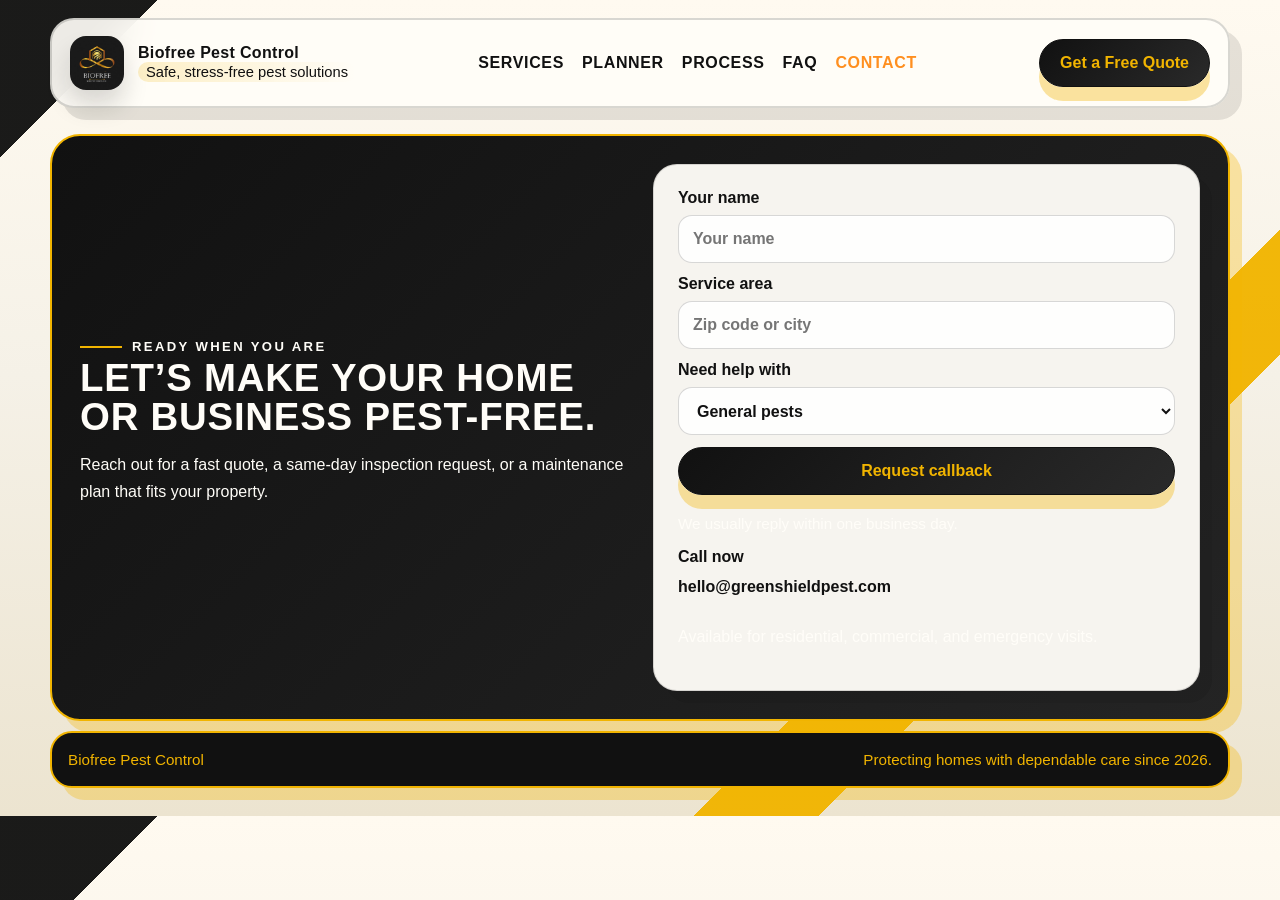
==== contact.html @ e9bde25d "Revamped Dashboard" ====
<!DOCTYPE html>
<html lang="en">
<head>
    <meta charset="UTF-8">
    <meta name="viewport" content="width=device-width, initial-scale=1.0">
    <meta name="description" content="Request a Biofree Pest Control callback or quote.">
    <meta name="theme-color" content="#f1b400">
    <title>Contact | Biofree Pest Control</title>
    <link rel="stylesheet" href="global.css">
    <link rel="stylesheet" href="style.css">
    <script src="app.js" defer></script>
</head>
<body>
    <div class="page-shell">
        <header class="site-header">
            <div class="brand">
                <a href="index.html" class="brand-logo-link">
                    <img class="brand-logo" src="Biofree Group of Companies Logo.jpg" alt="Biofree Pest Control logo">
                </a>
                <div>
                    <p class="brand-kicker">Biofree Pest Control</p>
                    <p class="brand-subtitle">Safe, stress-free pest solutions</p>
                </div>
            </div>
            <nav class="site-nav" aria-label="Primary">
                <a href="services.html">Services</a>
                <a href="planner.html">Planner</a>
                <a href="process.html">Process</a>
                <a href="faq.html">FAQ</a>
                <a class="is-active" href="contact.html">Contact</a>
            </nav>
            <a class="button button-solid" href="contact.html">Get a Free Quote</a>
        </header>

        <main>
            <section class="cta-section reveal">
                <div>
                    <p class="eyebrow">Ready when you are</p>
                    <h2>Let&rsquo;s make your home or business pest-free.</h2>
                    <p>
                        Reach out for a fast quote, a same-day inspection request, or a maintenance plan that fits
                        your property.
                    </p>
                </div>
                <form class="cta-card contact-form" data-callback-form>
                    <label>
                        <span>Your name</span>
                        <input type="text" name="name" placeholder="Your name" required>
                    </label>
                    <label>
                        <span>Service area</span>
                        <input type="text" name="area" placeholder="Zip code or city" required>
                    </label>
                    <label>
                        <span>Need help with</span>
                        <select name="problem" required>
                            <option value="general pests">General pests</option>
                            <option value="rodents">Rodents</option>
                            <option value="termites">Termites</option>
                            <option value="seasonal prevention">Seasonal prevention</option>
                        </select>
                    </label>
                    <button class="button button-solid" type="submit">Request callback</button>
                    <p class="form-note" data-form-note>We usually reply within one business day.</p>
                    <a href="tel:+10000000000">Call now</a>
                    <a href="mailto:hello@greenshieldpest.com">hello@greenshieldpest.com</a>
                    <p>Available for residential, commercial, and emergency visits.</p>
                </form>
            </section>
        </main>

        <button class="back-to-top" type="button" data-back-to-top aria-label="Back to top">Top</button>

        <footer class="site-footer">
            <p>Biofree Pest Control</p>
            <span>Protecting homes with dependable care.</span>
        </footer>
    </div>
</body>
</html>
---- global.css ----
*,
*::before,
*::after {
	box-sizing: border-box;
}

:root {
	--color-bg: #f5f1e7;
	--color-bg-strong: #ece4d0;
	--color-surface: #fffdf8;
	--color-surface-muted: #f7ecd2;
	--color-text: #111111;
	--color-muted: #505050;
	--color-brand: #f1b400;
	--color-brand-soft: #ffd44d;
	--color-accent: #ff8f1f;
	--color-line: rgba(17, 17, 17, 0.14);
	--shadow-card: 12px 12px 0 rgba(17, 17, 17, 0.1);
	--shadow-card-brand: 12px 12px 0 rgba(241, 180, 0, 0.32);
	--shadow-button: 0 14px 0 rgba(241, 180, 0, 0.36);
	--radius-sm: 14px;
	--radius-md: 18px;
	--radius-lg: 24px;
	--radius-xl: 30px;
	--container: 1180px;
	--space-page: 32px;
	--font-body: "Trebuchet MS", "Segoe UI", sans-serif;
	--font-display: Impact, Haettenschweiler, "Arial Narrow Bold", sans-serif;
	--ease-standard: 180ms ease;
}

html {
	scroll-behavior: smooth;
}

body {
	position: relative;
	overflow-x: hidden;
	margin: 0;
	color: var(--color-text);
	font-family: var(--font-body);
	background:
		linear-gradient(135deg, rgba(17, 17, 17, 0.96) 0 7.5%, transparent 7.5% 72%, rgba(241, 180, 0, 0.96) 72% 78%, transparent 78%),
		linear-gradient(180deg, #fffaf0 0%, var(--color-bg) 46%, var(--color-bg-strong) 100%);
}

a {
	color: inherit;
	text-decoration: none;
}

button,
input,
select,
textarea {
	font: inherit;
}

img {
	display: block;
	max-width: 100%;
}

.page-shell {
	position: relative;
	width: min(var(--container), calc(100% - var(--space-page)));
	margin: 0 auto;
	padding: 18px 0 28px;
}

.site-header {
	position: sticky;
	top: 14px;
	z-index: 10;
	display: flex;
	align-items: center;
	justify-content: space-between;
	gap: 20px;
	padding: 16px 18px;
	border: 2px solid rgba(17, 17, 17, 0.16);
	border-radius: var(--radius-lg);
	background: rgba(255, 253, 248, 0.92);
	backdrop-filter: blur(16px);
	box-shadow: var(--shadow-card);
}

.brand {
	display: flex;
	align-items: center;
	gap: 14px;
}

.brand-logo-link {
	display: inline-flex;
	flex: none;
	align-items: center;
}

.brand-logo {
	width: 54px;
	height: 54px;
	object-fit: cover;
	border-radius: 16px;
	box-shadow: 0 16px 24px rgba(17, 17, 17, 0.16);
}

.brand-kicker,
.brand-subtitle,
.eyebrow,
.card-label {
	margin: 0;
}

.brand-kicker {
	font-weight: 700;
	letter-spacing: 0.02em;
}

.brand-subtitle {
	display: inline-flex;
	padding: 2px 8px;
	border-radius: 999px;
	color: var(--color-text);
	background: linear-gradient(90deg, rgba(241, 180, 0, 0.2), rgba(241, 180, 0, 0));
	font-size: 0.92rem;
}

.site-nav {
	display: flex;
	flex-wrap: wrap;
	gap: 18px;
	color: var(--color-text);
	font-weight: 800;
	text-transform: uppercase;
	letter-spacing: 0.04em;
}

.site-nav a:hover,
.site-nav a:focus-visible,
.site-nav a.is-active {
	color: var(--color-accent);
}

.button {
	display: inline-flex;
	align-items: center;
	justify-content: center;
	min-height: 48px;
	padding: 0 20px;
	border: 1px solid transparent;
	border-radius: 999px;
	font-weight: 700;
	transition: transform var(--ease-standard), box-shadow var(--ease-standard), background-color var(--ease-standard);
}

.button:hover,
.button:focus-visible {
	transform: translateY(-1px);
}

.button-solid {
	border-color: var(--color-text);
	background: linear-gradient(135deg, var(--color-text), #2a2a2a);
	color: var(--color-brand);
	box-shadow: var(--shadow-button);
}

.button-solid:hover,
.button-solid:focus-visible {
	box-shadow: 0 18px 0 rgba(241, 180, 0, 0.36);
}

.button-ghost {
	border-color: rgba(17, 17, 17, 0.2);
	background: rgba(255, 255, 255, 0.78);
	box-shadow: 0 8px 0 rgba(17, 17, 17, 0.06);
}

.eyebrow {
	display: inline-flex;
	align-items: center;
	gap: 10px;
	color: var(--color-text);
	font-size: 0.82rem;
	font-weight: 800;
	letter-spacing: 0.18em;
	text-transform: uppercase;
}

.eyebrow::before {
	content: "";
	width: 42px;
	height: 2px;
	background: linear-gradient(90deg, var(--color-text), var(--color-brand));
}

.card-label {
	display: inline-flex;
	padding: 8px 12px;
	border: 1px solid rgba(17, 17, 17, 0.12);
	border-radius: 999px;
	background: linear-gradient(135deg, var(--color-brand), var(--color-brand-soft));
	color: var(--color-text);
	font-size: 0.85rem;
	font-weight: 700;
}

.surface-card {
	border: 1px solid var(--color-line);
	background: rgba(255, 253, 248, 0.96);
	box-shadow: var(--shadow-card);
}

.display-heading {
	font-family: var(--font-display);
	line-height: 0.95;
	letter-spacing: 0.02em;
	text-transform: uppercase;
}

.muted-copy {
	color: var(--color-muted);
	line-height: 1.65;
}

.section {
	display: grid;
	gap: 20px;
}

.section-heading {
	max-width: 760px;
	color: var(--color-muted);
	line-height: 1.65;
}

.section-heading h2 {
	margin: 10px 0 0;
	color: var(--color-text);
	font-family: var(--font-display);
	font-size: clamp(2rem, 3vw, 3.1rem);
	line-height: 1.02;
	letter-spacing: 0.02em;
	text-transform: uppercase;
}

.reveal {
	opacity: 0;
	transform: translateY(22px);
	transition: opacity 700ms ease, transform 700ms ease;
}

.reveal.is-visible {
	opacity: 1;
	transform: translateY(0);
}

.site-footer {
	display: flex;
	justify-content: space-between;
	gap: 16px;
	padding: 18px 16px;
	border: 2px solid var(--color-brand);
	border-radius: 22px;
	background: var(--color-text);
	box-shadow: var(--shadow-card-brand);
	font-size: 0.95rem;
}

.site-footer p,
.site-footer span {
	margin: 0;
	color: var(--color-brand);
}

@media (max-width: 820px) {
	.site-header {
		flex-direction: column;
		align-items: flex-start;
	}

	.site-nav {
		width: 100%;
		justify-content: space-between;
	}
}

@media (max-width: 640px) {
	:root {
		--space-page: 20px;
	}

	.page-shell {
		padding-top: 10px;
	}

	.site-header {
		border-radius: 20px;
		box-shadow: 8px 8px 0 rgba(17, 17, 17, 0.1);
	}

	.site-nav {
		gap: 12px;
		font-size: 0.92rem;
	}

	.site-footer {
		flex-direction: column;
	}
}
---- style.css ----
main {
	display: grid;
	gap: 28px;
	padding: 26px 0 10px;
}

.hero,
.split-section,
.cta-section {
	display: grid;
	grid-template-columns: repeat(2, minmax(0, 1fr));
	gap: 26px;
	align-items: center;
}

.hero {
	min-height: calc(100vh - 120px);
}

.hero-copy h1,
.split-copy h2,
.cta-section h2,
.hero-card h2,
.planner-summary h3,
.info-card h3,
.step-card h3 {
	color: var(--color-text);
	font-family: var(--font-display);
	text-transform: uppercase;
	letter-spacing: 0.02em;
}

.hero-copy h1 {
	max-width: 11ch;
	margin: 10px 0 0;
	font-size: clamp(3rem, 6vw, 5.4rem);
	line-height: 0.9;
	text-shadow: 0 1px 0 rgba(241, 180, 0, 0.18);
}

.split-copy h2,
.cta-section h2,
.hero-card h2 {
	margin: 0;
	font-size: clamp(2rem, 3vw, 3.1rem);
	line-height: 1.02;
}

.hero-text,
.split-copy,
.cta-section p,
.info-card p,
.step-card p,
.hero-card p,
.testimonial p,
.quote-card p,
.status-panel p,
.planner-summary p,
.mini-list,
.faq-list p {
	color: var(--color-muted);
	line-height: 1.65;
}

.hero-text {
	max-width: 60ch;
	margin: 18px 0 0;
	font-size: 1.05rem;
}

.hero-actions {
	display: flex;
	flex-wrap: wrap;
	gap: 14px;
	margin-top: 28px;
}

.hero-metrics {
	display: grid;
	grid-template-columns: repeat(3, minmax(0, 1fr));
	gap: 14px;
	margin-top: 34px;
}

.hero-metrics div,
.mini-card,
.info-card,
.step-card,
.quote-card,
.cta-card,
.hero-card,
.testimonial,
.trust-bar,
.status-panel,
.planner-card,
.faq-list details,
.contact-form,
.back-to-top {
	border: 1px solid var(--color-line);
	background: rgba(255, 253, 248, 0.96);
	box-shadow: var(--shadow-card);
}

.hero-metrics div {
	padding: 18px;
	border-radius: 20px;
}

.hero-metrics strong {
	display: block;
	color: var(--color-text);
	font-family: var(--font-display);
	font-size: 1.5rem;
	letter-spacing: 0.02em;
	text-transform: uppercase;
}

.hero-metrics span,
.mini-card span,
.step-card span,
.quote-card span {
	color: var(--color-muted);
}

.hero-panel {
	display: grid;
	gap: 18px;
}

.hero-panel::after {
	content: "";
	display: block;
	width: 65%;
	height: 14px;
	margin-left: auto;
	background: linear-gradient(90deg, transparent, rgba(241, 180, 0, 0.9), var(--color-text));
	clip-path: polygon(0 0, 100% 0, 96% 100%, 4% 100%);
}

.hero-card {
	padding: 26px;
	border-radius: var(--radius-xl);
}

.hero-card-large {
	min-height: 240px;
	border-left: 8px solid var(--color-brand);
	background: linear-gradient(180deg, #fffdf6 0%, var(--color-surface-muted) 100%);
}

.hero-card h2 {
	max-width: 12ch;
	margin-top: 18px;
}

.hero-card-grid {
	display: grid;
	grid-template-columns: repeat(2, minmax(0, 1fr));
	gap: 16px;
}

.mini-card {
	padding: 18px;
	border-radius: 20px;
}

.mini-card span {
	display: block;
	margin-bottom: 8px;
	font-size: 0.82rem;
	text-transform: uppercase;
	letter-spacing: 0.08em;
}

.mini-card strong {
	display: block;
	color: var(--color-text);
}

.status-panel {
	display: grid;
	gap: 12px;
	padding: 20px 22px;
	border-radius: var(--radius-lg);
	background: linear-gradient(180deg, rgba(255, 253, 248, 0.96), rgba(245, 236, 213, 0.96));
}

.status-panel-head {
	display: flex;
	gap: 12px;
	align-items: flex-start;
}

.status-panel h3 {
	margin: 0;
	font-family: var(--font-display);
	font-size: 1.35rem;
	letter-spacing: 0.02em;
	text-transform: uppercase;
}

.status-panel p {
	margin: 0;
}

.status-dot {
	flex: none;
	width: 12px;
	height: 12px;
	margin-top: 8px;
	border-radius: 50%;
	background: #9a9a9a;
	box-shadow: 0 0 0 6px rgba(17, 17, 17, 0.08);
}

.status-dot.is-live {
	background: var(--color-brand);
	box-shadow: 0 0 0 6px rgba(241, 180, 0, 0.18);
}

.status-dot.is-warning {
	background: var(--color-accent);
	box-shadow: 0 0 0 6px rgba(255, 143, 31, 0.18);
}

.status-dot.is-error {
	background: #bf4d4d;
	box-shadow: 0 0 0 6px rgba(191, 77, 77, 0.18);
}

.status-meta {
	display: flex;
	flex-wrap: wrap;
	justify-content: space-between;
	gap: 12px;
	color: var(--color-muted);
	font-size: 0.92rem;
}

.trust-bar {
	display: grid;
	grid-template-columns: repeat(4, minmax(0, 1fr));
	gap: 12px;
	padding: 16px 18px;
	border-radius: var(--radius-md);
	background: var(--color-text);
	color: var(--color-brand);
	text-align: center;
	font-weight: 700;
	text-transform: uppercase;
	letter-spacing: 0.06em;
	box-shadow: var(--shadow-card-brand);
}

.trust-bar p {
	margin: 0;
	color: var(--color-brand);
}

.card-grid,
.step-grid {
	display: grid;
	grid-template-columns: repeat(4, minmax(0, 1fr));
	gap: 18px;
}

.info-card,
.step-card,
.quote-card,
.cta-card {
	padding: 24px;
	border-radius: var(--radius-lg);
}

.info-card h3,
.step-card h3 {
	margin: 0 0 10px;
	font-size: 1.4rem;
}

.service-card {
	cursor: pointer;
	transition: transform var(--ease-standard), border-color var(--ease-standard), box-shadow var(--ease-standard);
}

.service-card:hover,
.service-card:focus-visible,
.service-card.is-selected {
	transform: translateY(-4px);
	border-color: rgba(241, 180, 0, 0.36);
	box-shadow: 12px 16px 0 rgba(17, 17, 17, 0.12);
}

.planner-card {
	display: grid;
	grid-template-columns: 1.15fr 0.85fr;
	gap: 24px;
	padding: 28px;
	border-left: 8px solid var(--color-brand);
	border-radius: 28px;
	background: linear-gradient(135deg, rgba(255, 253, 248, 0.96), rgba(245, 236, 213, 0.96));
}

.planner-controls,
.planner-summary {
	display: grid;
	gap: 18px;
}

.option-group {
	display: flex;
	flex-wrap: wrap;
	gap: 12px;
}

.option-chip {
	min-height: 42px;
	padding: 0 16px;
	border: 1px solid rgba(17, 17, 17, 0.18);
	border-radius: 999px;
	background: rgba(255, 255, 255, 0.88);
	color: var(--color-text);
	box-shadow: 0 8px 0 rgba(17, 17, 17, 0.08);
	font: inherit;
	font-weight: 700;
	cursor: pointer;
	transition: transform var(--ease-standard), background-color var(--ease-standard), color var(--ease-standard);
}

.option-chip:hover,
.option-chip:focus-visible {
	transform: translateY(-1px);
}

.option-chip.is-active {
	border-color: var(--color-text);
	background: linear-gradient(135deg, var(--color-text), #333333);
	color: var(--color-brand);
	box-shadow: 0 10px 0 rgba(241, 180, 0, 0.32);
}

.range-field {
	display: grid;
	gap: 10px;
	color: var(--color-text);
	font-weight: 700;
}

.range-field strong {
	color: var(--color-text);
}

.range-field input[type="range"] {
	width: 100%;
	accent-color: var(--color-brand);
}

.planner-metrics {
	display: grid;
	grid-template-columns: repeat(3, minmax(0, 1fr));
	gap: 12px;
}

.planner-metrics div {
	padding: 16px;
	border: 1px solid var(--color-line);
	border-radius: var(--radius-md);
	background: rgba(255, 255, 255, 0.66);
}

.planner-metrics strong {
	display: block;
	color: var(--color-text);
	font-family: var(--font-display);
	font-size: 1.2rem;
	letter-spacing: 0.02em;
	text-transform: uppercase;
}

.planner-metrics span {
	color: var(--color-muted);
	font-size: 0.88rem;
}

.planner-summary {
	align-content: start;
	padding: 24px;
	border: 1px solid rgba(241, 180, 0, 0.28);
	border-left: 6px solid var(--color-accent);
	border-radius: var(--radius-lg);
	background: linear-gradient(180deg, rgba(241, 180, 0, 0.12), rgba(255, 253, 248, 0.98));
}

.planner-summary h3 {
	margin: 0;
	font-size: 1.6rem;
	line-height: 1.15;
}

.planner-summary p {
	margin: 0;
}

.mini-list {
	display: grid;
	gap: 12px;
	margin: 0;
	padding-left: 20px;
}

.mini-list li::marker {
	color: var(--color-accent);
}

.split-copy {
	max-width: 640px;
}

.checklist {
	display: grid;
	gap: 14px;
	padding: 0;
	margin: 22px 0 0;
	list-style: none;
}

.checklist li {
	position: relative;
	padding-left: 30px;
}

.checklist li::before {
	content: "";
	position: absolute;
	top: 0.45em;
	left: 0;
	width: 16px;
	height: 16px;
	border-radius: 50%;
	background: linear-gradient(135deg, var(--color-brand), var(--color-accent));
	box-shadow: 0 0 0 4px rgba(241, 180, 0, 0.14);
}

.quote-card {
	background: linear-gradient(180deg, rgba(241, 180, 0, 0.14), rgba(255, 253, 248, 0.96));
}

.quote-mark {
	margin: 0;
	color: rgba(17, 17, 17, 0.4);
	font-family: var(--font-display);
	font-size: 4rem;
	line-height: 0.8;
}

.quote-card span {
	display: inline-block;
	margin-top: 14px;
	color: var(--color-text);
	font-weight: 700;
}

.step-card span {
	display: inline-flex;
	margin-bottom: 14px;
	color: var(--color-text);
	font-weight: 800;
	letter-spacing: 0.1em;
}

.faq-list {
	display: grid;
	gap: 14px;
}

.faq-list details {
	padding: 0 20px;
	border-radius: 22px;
}

.faq-list summary {
	padding: 18px 0;
	color: var(--color-text);
	font-weight: 700;
	text-transform: uppercase;
	letter-spacing: 0.03em;
	list-style: none;
	cursor: pointer;
}

.faq-list summary::-webkit-details-marker {
	display: none;
}

.faq-list p {
	margin: 0 0 18px;
}

.testimonial {
	padding: 32px;
	border-radius: 28px;
	text-align: center;
}

.testimonial p {
	max-width: 760px;
	margin: 0 auto;
	color: var(--color-text);
	font-family: var(--font-display);
	font-size: clamp(1.4rem, 2.2vw, 2rem);
	letter-spacing: 0.02em;
	text-transform: uppercase;
}

.testimonial span {
	display: inline-block;
	margin-top: 14px;
	color: var(--color-muted);
	font-size: 0.92rem;
}

.cta-section {
	padding: 28px;
	border: 2px solid var(--color-brand);
	border-radius: var(--radius-xl);
	background: linear-gradient(135deg, var(--color-text), #242424);
	box-shadow: var(--shadow-card-brand);
}

.cta-section h2,
.cta-section p,
.cta-section .eyebrow,
.cta-section a,
.cta-section .form-note {
	color: var(--color-surface);
}

.cta-section .eyebrow::before {
	background: var(--color-brand);
}

.cta-section p {
	max-width: 62ch;
}

.cta-card {
	display: grid;
	gap: 14px;
	background: rgba(255, 253, 248, 0.96);
	color: var(--color-text);
}

.cta-card a {
	display: inline-flex;
	width: fit-content;
	color: var(--color-text);
	font-weight: 800;
}

.cta-card a:hover,
.cta-card a:focus-visible {
	color: var(--color-accent);
}

.contact-form {
	display: grid;
	gap: 12px;
	padding: 24px;
	border-radius: var(--radius-lg);
	background: rgba(255, 253, 248, 0.96);
}

.contact-form label {
	display: grid;
	gap: 8px;
	color: var(--color-text);
	font-weight: 700;
}

.contact-form input,
.contact-form select {
	min-height: 48px;
	padding: 0 14px;
	border: 1px solid rgba(17, 17, 17, 0.16);
	border-radius: var(--radius-sm);
	background: rgba(255, 255, 255, 0.84);
	color: var(--color-text);
	box-shadow: inset 0 1px 0 rgba(255, 255, 255, 0.7);
}

.contact-form .button {
	width: 100%;
}

.form-note {
	margin: 4px 0 0;
	color: var(--color-muted);
	font-size: 0.95rem;
}

.back-to-top {
	position: fixed;
	right: 18px;
	bottom: 18px;
	z-index: 20;
	min-height: 46px;
	padding: 0 16px;
	border: 2px solid var(--color-brand);
	border-radius: 999px;
	background: var(--color-text);
	color: var(--color-brand);
	font: inherit;
	font-weight: 800;
	opacity: 0;
	pointer-events: none;
	transform: translateY(10px);
	transition: opacity var(--ease-standard), transform var(--ease-standard);
}

.back-to-top.is-visible {
	opacity: 1;
	pointer-events: auto;
	transform: translateY(0);
}

@media (max-width: 1040px) {
	.hero,
	.split-section,
	.cta-section,
	.card-grid,
	.step-grid,
	.planner-card {
		grid-template-columns: 1fr;
	}

	.trust-bar {
		grid-template-columns: repeat(2, minmax(0, 1fr));
	}

	.hero {
		min-height: auto;
		padding-top: 24px;
	}

	.hero-copy h1 {
		max-width: none;
	}

	.planner-metrics {
		grid-template-columns: 1fr;
	}
}

@media (max-width: 820px) {
	.hero-metrics,
	.hero-card-grid {
		grid-template-columns: 1fr;
	}
}

@media (max-width: 640px) {
	.hero-copy h1 {
		font-size: clamp(2.8rem, 13vw, 4.5rem);
	}

	.site-header,
	.hero-card,
	.info-card,
	.step-card,
	.quote-card,
	.testimonial,
	.cta-section,
	.planner-card,
	.status-panel,
	.contact-form,
	.faq-list details {
		border-radius: 20px;
		box-shadow: 8px 8px 0 rgba(17, 17, 17, 0.1);
	}

	.trust-bar {
		grid-template-columns: 1fr;
		text-align: left;
	}

	.status-meta {
		flex-direction: column;
	}

	.back-to-top {
		right: 14px;
		bottom: 14px;
	}
}
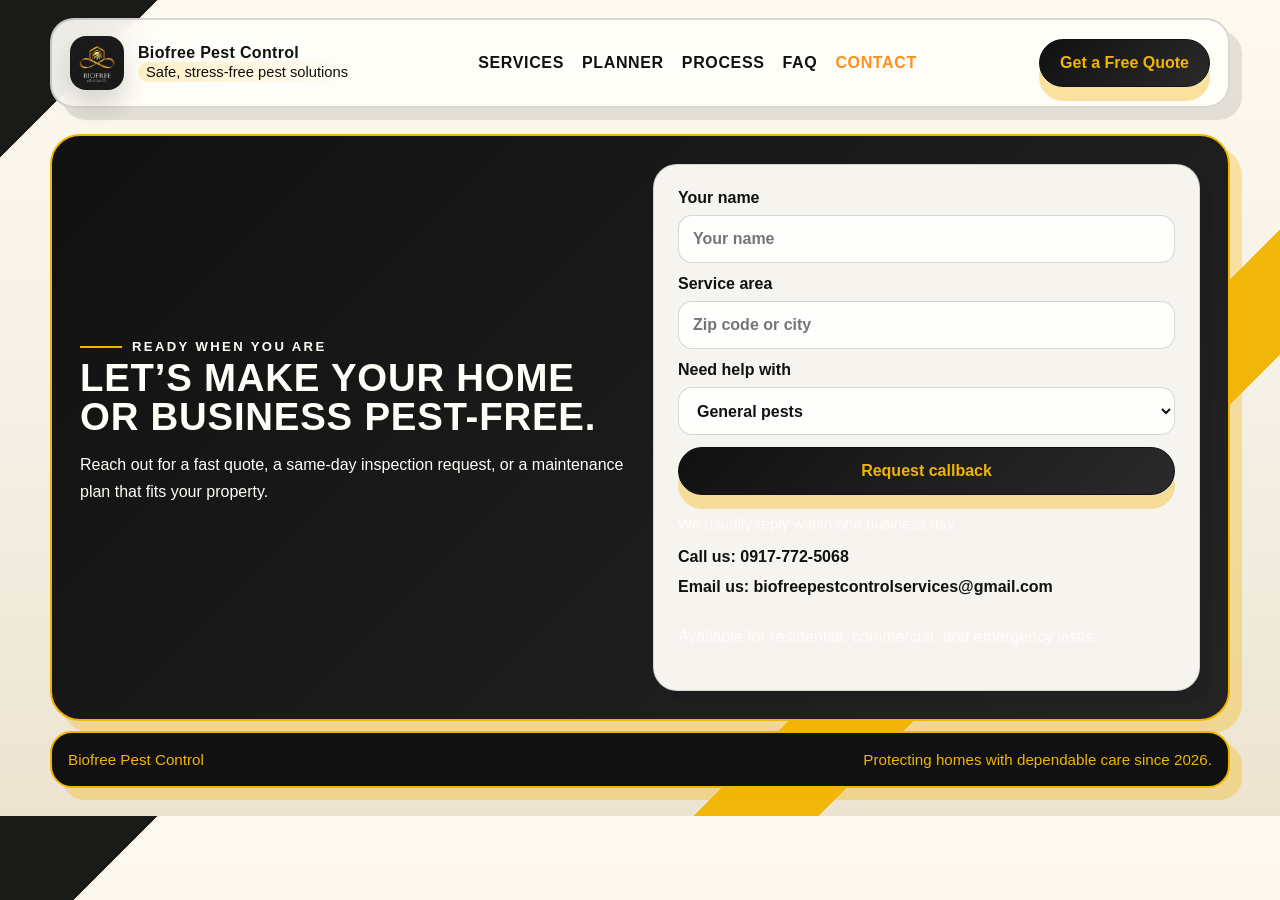
==== commit a9f9be0e: "new email and number" ====
--- a/contact.html
+++ b/contact.html
@@ -62,8 +62,8 @@
                     </label>
                     <button class="button button-solid" type="submit">Request callback</button>
                     <p class="form-note" data-form-note>We usually reply within one business day.</p>
-                    <a href="tel:+10000000000">Call now</a>
-                    <a href="mailto:hello@greenshieldpest.com">hello@greenshieldpest.com</a>
+                    <a href="tel:0917-772-5068"> Call us: 0917-772-5068</a>
+                    <a href="mailto:biofreepestcontrolservices@gmail.com"> Email us: biofreepestcontrolservices@gmail.com</a>
                     <p>Available for residential, commercial, and emergency visits.</p>
                 </form>
             </section>
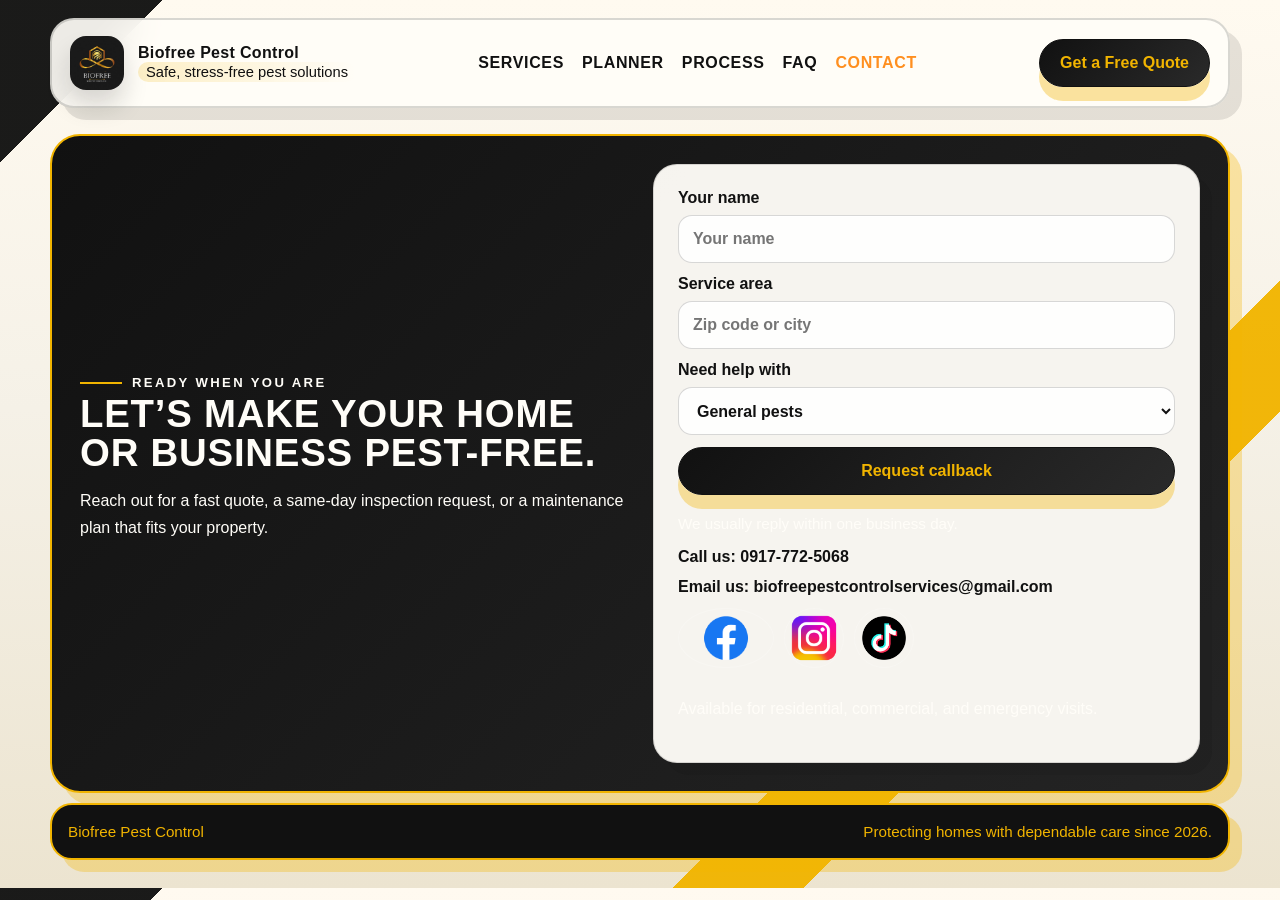
==== commit 9ab7cf21: "social media logos" ====
--- a/contact.html
+++ b/contact.html
@@ -64,6 +64,17 @@
                     <p class="form-note" data-form-note>We usually reply within one business day.</p>
                     <a href="tel:0917-772-5068"> Call us: 0917-772-5068</a>
                     <a href="mailto:biofreepestcontrolservices@gmail.com"> Email us: biofreepestcontrolservices@gmail.com</a>
+                    <div class="social-circle-links" aria-label="Follow us on social media">
+                        <a class="social-circle facebook" href="https://www.facebook.com/biofreepestcontrolservices" target="_blank" rel="noopener noreferrer" aria-label="Facebook">
+                            <img src="fb.png" alt="Facebook logo">
+                        </a>
+                        <a class="social-circle instagram" href="https://www.instagram.com/biofree_group_of_companies" target="_blank" rel="noopener noreferrer" aria-label="Instagram">
+                            <img src="insta.png" alt="Instagram logo">
+                        </a>
+                        <a class="social-circle tiktok" href="https://www.tiktok.com/@biofreegroupofcompanies" target="_blank" rel="noopener noreferrer" aria-label="TikTok">
+                            <img src="tiktok-icon-free-png.webp" alt="TikTok logo">
+                        </a>
+                    </div>
                     <p>Available for residential, commercial, and emergency visits.</p>
                 </form>
             </section>
--- a/style.css
+++ b/style.css
@@ -562,6 +562,53 @@
 	color: var(--color-accent);
 }
 
+.social-circle-links {
+	display: flex;
+	gap: 10px;
+	align-items: center;
+}
+
+.social-circle {
+	display: inline-flex;
+	align-items: center;
+	justify-content: center;
+	width: 60px;
+	height: 60px;
+	border-radius: 50%;
+	color: #fff;
+	background: transparent;
+	border: 1px solid rgba(255, 255, 255, 0.2);
+	transition: transform 180ms ease, filter 180ms ease;
+	flex: none;
+}
+
+.social-circle.facebook,
+.social-circle.instagram,
+.social-circle.tiktok {
+	background: transparent;
+}
+
+.social-circle img {
+	display: block;
+	width: 100%;
+	height: 100%;
+	margin: 0;
+	padding: 6px;
+	object-fit: contain;
+}
+
+.social-circle.facebook img,
+.social-circle.instagram img,
+.social-circle.tiktok img {
+	padding: 6px;
+}
+
+.social-circle:hover,
+.social-circle:focus-visible {
+	filter: brightness(1.08);
+	transform: translateY(-2px);
+}
+
 .contact-form {
 	display: grid;
 	gap: 12px;
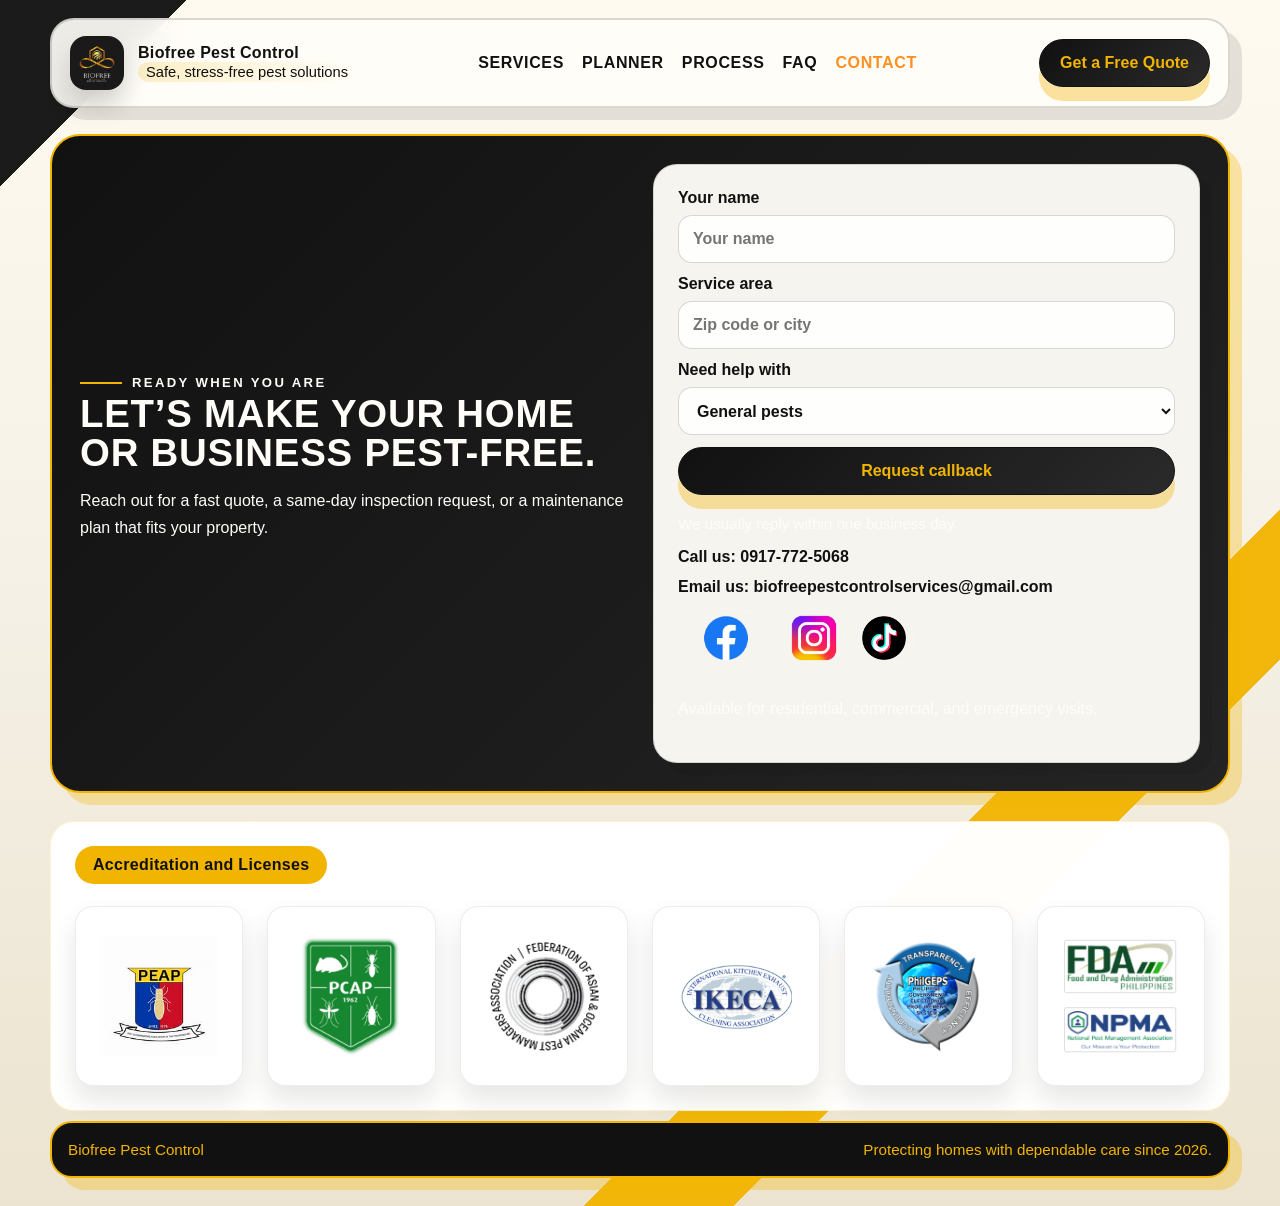
==== commit f6c2babd: "Accreditation and Licenses" ====
--- a/contact.html
+++ b/contact.html
@@ -78,6 +78,18 @@
                     <p>Available for residential, commercial, and emergency visits.</p>
                 </form>
             </section>
+
+            <section class="badge-section reveal">
+                <div class="badge-header">Accreditation and Licenses</div>
+                <div class="badge-grid">
+                    <div class="badge-card"><img src="PEAP.jpg" alt="Accreditation logo 1"></div>
+                    <div class="badge-card"><img src="PCAP.png" alt="Accreditation logo 2"></div>
+                    <div class="badge-card"><img src="FAOPMA.png" alt="Accreditation logo 3"></div>
+                    <div class="badge-card"><img src="IKECA.png" alt="Accreditation logo 4"></div>
+                    <div class="badge-card"><img src="TEA.png" alt="Accreditation logo 5"></div>
+                    <div class="badge-card"><img src="FDA.png" alt="Accreditation logo 6"></div>
+                </div>
+            </section>
         </main>
 
         <button class="back-to-top" type="button" data-back-to-top aria-label="Back to top">Top</button>
--- a/style.css
+++ b/style.css
@@ -617,6 +617,49 @@
 	background: rgba(255, 253, 248, 0.96);
 }
 
+.badge-section {
+	padding: 24px;
+	border-radius: var(--radius-lg);
+	background: rgba(255, 255, 255, 0.98);
+	border: 1px solid rgba(241, 180, 0, 0.18);
+}
+
+.badge-header {
+	display: inline-flex;
+	align-items: center;
+	padding: 10px 18px;
+	border-radius: 999px;
+	background: var(--color-brand);
+	color: #111;
+	font-weight: 700;
+	letter-spacing: 0.02em;
+	margin-bottom: 22px;
+}
+
+.badge-grid {
+	display: grid;
+	grid-template-columns: repeat(auto-fit, minmax(160px, 1fr));
+	gap: 24px;
+}
+
+.badge-card {
+	display: flex;
+	align-items: center;
+	justify-content: center;
+	min-height: 180px;
+	padding: 24px;
+	border: 1px solid rgba(17, 17, 17, 0.08);
+	border-radius: var(--radius-md);
+	background: #fff;
+	box-shadow: 0 14px 26px rgba(17, 17, 17, 0.1);
+}
+
+.badge-card img {
+	max-width: 100%;
+	max-height: 120px;
+	object-fit: contain;
+}
+
 .contact-form label {
 	display: grid;
 	gap: 8px;
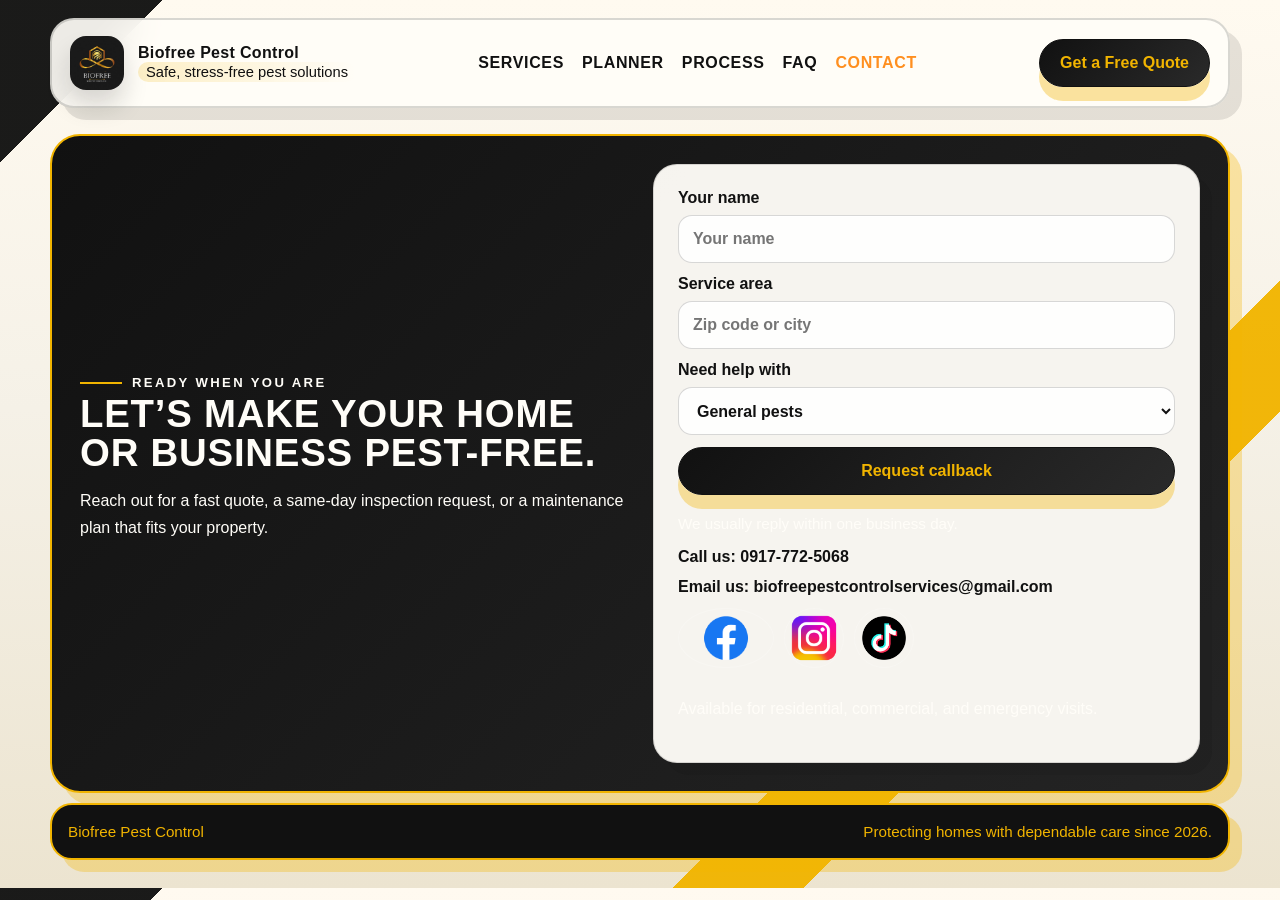
==== commit 0ef14295: "Accreditation and Licenses" ====
--- a/contact.html
+++ b/contact.html
@@ -79,17 +79,6 @@
                 </form>
             </section>
 
-            <section class="badge-section reveal">
-                <div class="badge-header">Accreditation and Licenses</div>
-                <div class="badge-grid">
-                    <div class="badge-card"><img src="PEAP.jpg" alt="Accreditation logo 1"></div>
-                    <div class="badge-card"><img src="PCAP.png" alt="Accreditation logo 2"></div>
-                    <div class="badge-card"><img src="FAOPMA.png" alt="Accreditation logo 3"></div>
-                    <div class="badge-card"><img src="IKECA.png" alt="Accreditation logo 4"></div>
-                    <div class="badge-card"><img src="TEA.png" alt="Accreditation logo 5"></div>
-                    <div class="badge-card"><img src="FDA.png" alt="Accreditation logo 6"></div>
-                </div>
-            </section>
         </main>
 
         <button class="back-to-top" type="button" data-back-to-top aria-label="Back to top">Top</button>
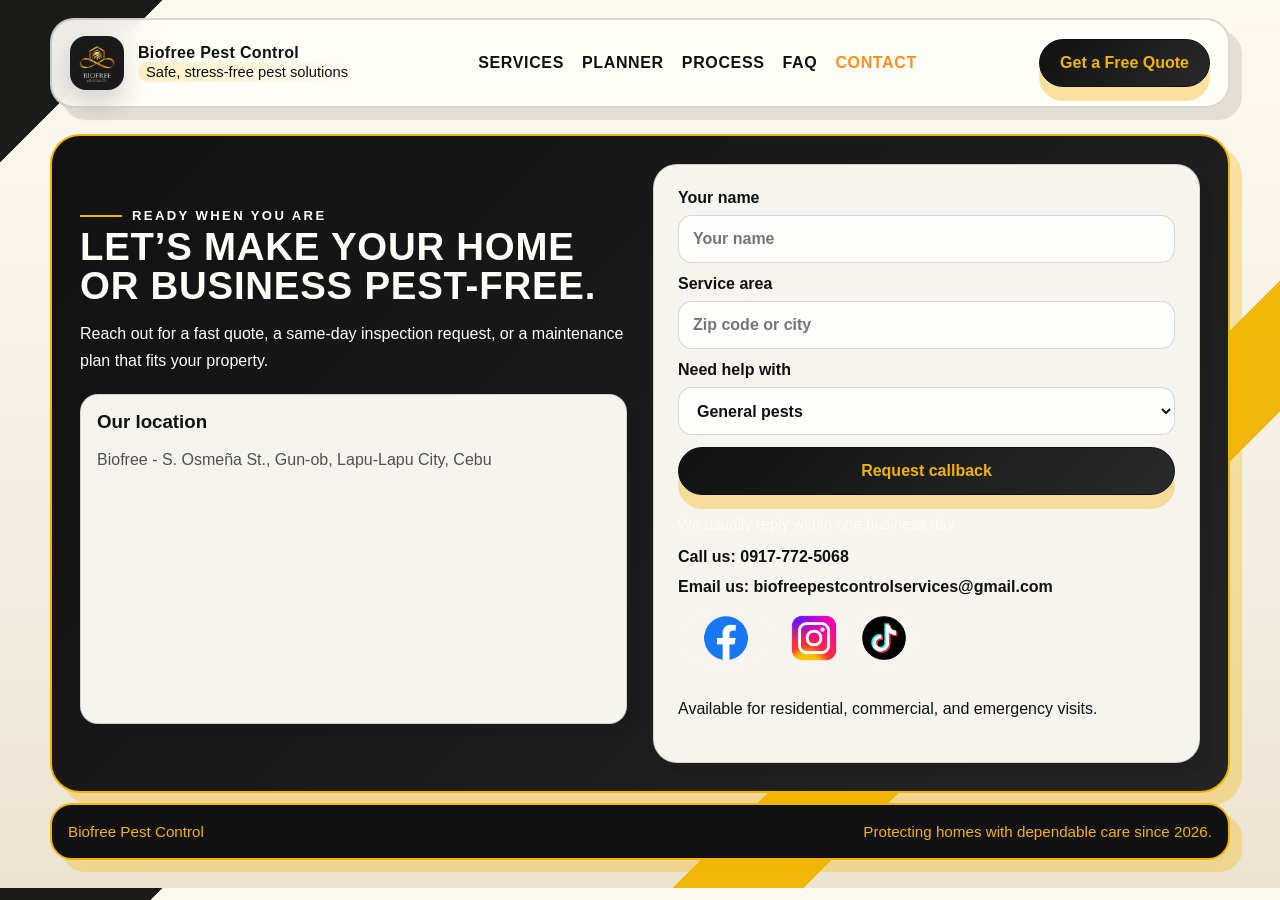
==== commit 7e356922: "add location" ====
--- a/contact.html
+++ b/contact.html
@@ -33,7 +33,7 @@
         </header>
 
         <main>
-            <section class="cta-section reveal">
+            <section class="cta-section reveal contact-cta">
                 <div>
                     <p class="eyebrow">Ready when you are</p>
                     <h2>Let&rsquo;s make your home or business pest-free.</h2>
@@ -41,6 +41,18 @@
                         Reach out for a fast quote, a same-day inspection request, or a maintenance plan that fits
                         your property.
                     </p>
+                    <div class="cta-card location-card">
+                        <h3>Our location</h3>
+                        <p>Biofree - S. Osmeña St., Gun-ob, Lapu-Lapu City, Cebu</p>
+                        <iframe
+                            class="location-map-frame"
+                            title="Biofree location map"
+                            src="https://www.google.com/maps?q=Biofree%20S.%20Osme%C3%B1a%20St.,%20Gun-ob,%20Lapu-Lapu%20City,%20Cebu&z=15&output=embed"
+                            loading="lazy"
+                            referrerpolicy="no-referrer-when-downgrade"
+                            allowfullscreen>
+                        </iframe>
+                    </div>
                 </div>
                 <form class="cta-card contact-form" data-callback-form>
                     <label>
--- a/style.css
+++ b/style.css
@@ -550,6 +550,29 @@
 	color: var(--color-text);
 }
 
+.location-card {
+	margin-top: 1.25rem;
+	padding: 1rem;
+	border-radius: 18px;
+}
+
+.location-card h3 {
+	margin: 0;
+	color: var(--color-text);
+}
+
+.location-card p {
+	margin: 0;
+	color: var(--color-muted);
+}
+
+.location-map-frame {
+	width: 100%;
+	height: 220px;
+	border: 0;
+	border-radius: 12px;
+}
+
 .cta-card a {
 	display: inline-flex;
 	width: fit-content;
@@ -615,9 +638,15 @@
 	padding: 24px;
 	border-radius: var(--radius-lg);
 	background: rgba(255, 253, 248, 0.96);
+	color: var(--color-text);
+}
+
+.contact-form p {
+	color: var(--color-text);
 }
 
 .badge-section {
+	min-width: 0;
 	padding: 24px;
 	border-radius: var(--radius-lg);
 	background: rgba(255, 255, 255, 0.98);
@@ -636,14 +665,37 @@
 	margin-bottom: 22px;
 }
 
-.badge-grid {
+.badge-marquee {
+	min-width: 0;
+	overflow: hidden;
+	padding-bottom: 24px;
+}
+
+.badge-track {
+	display: flex;
+	gap: 24px;
+}
+
+.badge-group {
 	display: grid;
 	grid-template-columns: repeat(auto-fit, minmax(160px, 1fr));
 	gap: 24px;
+	width: calc(min(100vw - var(--space-page), var(--container)) - 48px);
+}
+
+.badge-track {
+	width: max-content;
+	animation: badge-scroll 30s linear infinite;
+}
+
+.badge-marquee:hover .badge-track {
+	animation-play-state: paused;
 }
 
 .badge-card {
+	position: relative;
 	display: flex;
+	overflow: hidden;
 	align-items: center;
 	justify-content: center;
 	min-height: 180px;
@@ -652,12 +704,33 @@
 	border-radius: var(--radius-md);
 	background: #fff;
 	box-shadow: 0 14px 26px rgba(17, 17, 17, 0.1);
+	transition: transform 180ms ease;
+}
+
+	.badge-card:hover {
+	z-index: 1;
+	transform: translateY(-5px);
 }
 
 .badge-card img {
+	position: relative;
 	max-width: 100%;
 	max-height: 120px;
 	object-fit: contain;
+}
+
+@keyframes badge-scroll {
+	to { transform: translateX(calc(-50% - 12px)); }
+}
+
+@media (prefers-reduced-motion: reduce) {
+	.badge-track {
+		animation: none;
+	}
+
+	.badge-card:hover {
+		transform: none;
+	}
 }
 
 .contact-form label {
@@ -753,6 +826,14 @@
 		font-size: clamp(2.8rem, 13vw, 4.5rem);
 	}
 
+	.location-card {
+		padding: 0.9rem;
+	}
+
+	.location-map-frame {
+		height: 190px;
+	}
+
 	.site-header,
 	.hero-card,
 	.info-card,
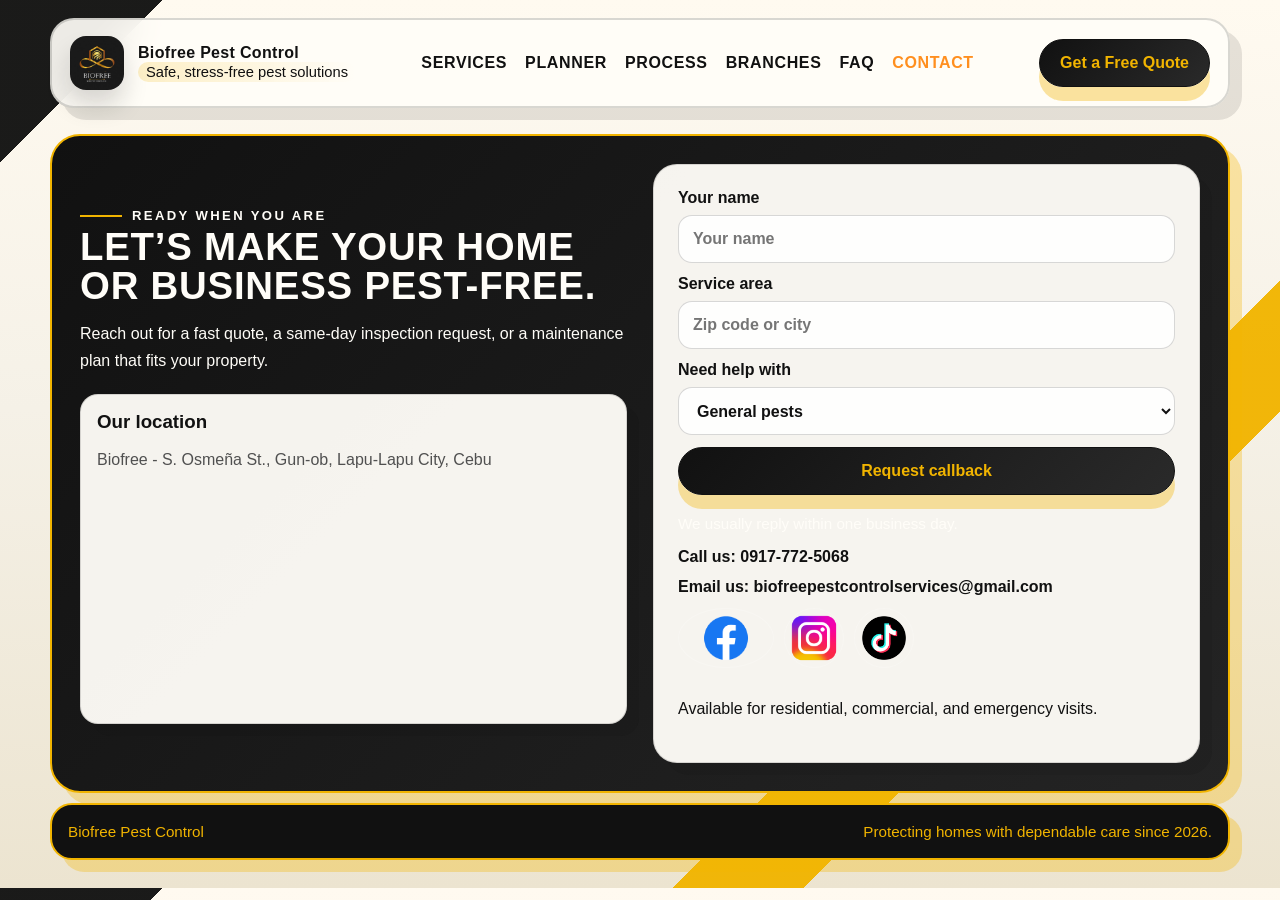
==== commit b9de5bfd: "add branches page" ====
--- a/contact.html
+++ b/contact.html
@@ -26,6 +26,7 @@
                 <a href="services.html">Services</a>
                 <a href="planner.html">Planner</a>
                 <a href="process.html">Process</a>
+                <a href="branches.html">Branches</a>
                 <a href="faq.html">FAQ</a>
                 <a class="is-active" href="contact.html">Contact</a>
             </nav>
@@ -33,7 +34,7 @@
         </header>
 
         <main>
-            <section class="cta-section reveal contact-cta">
+            <section class="cta-section reveal">
                 <div>
                     <p class="eyebrow">Ready when you are</p>
                     <h2>Let&rsquo;s make your home or business pest-free.</h2>
--- a/style.css
+++ b/style.css
@@ -641,7 +641,7 @@
 	color: var(--color-text);
 }
 
-.contact-form p {
+.contact-form p { 
 	color: var(--color-text);
 }
 
@@ -786,6 +786,78 @@
 	transform: translateY(0);
 }
 
+.branches-grid {
+	display: grid;
+	grid-template-columns: repeat(3, minmax(0, 1fr));
+	gap: 24px;
+}
+
+.branch-card {
+	padding: 24px;
+	border-radius: var(--radius-lg);
+	background: linear-gradient(180deg, rgba(255, 253, 248, 0.96), rgba(245, 236, 213, 0.96));
+	text-align: center;
+	transition: transform var(--ease-standard), box-shadow var(--ease-standard);
+}
+
+.branch-card:hover {
+	transform: translateY(-8px);
+	box-shadow: 12px 16px 0 rgba(17, 17, 17, 0.12);
+}
+
+.branch-image {
+	margin: 0 auto 16px;
+	width: 120px;
+	height: 120px;
+	display: flex;
+	align-items: center;
+	justify-content: center;
+}
+
+.branch-image img {
+	width: 100%;
+	height: 100%;
+	object-fit: contain;
+	border-radius: 16px;
+}
+
+.branch-card h3 {
+	margin: 0 0 12px;
+	color: var(--color-text);
+	font-family: var(--font-display);
+	font-size: 1.1rem;
+	letter-spacing: 0.02em;
+	text-transform: uppercase;
+}
+
+.branch-card h3 a {
+	color: inherit;
+	text-decoration: none;
+	transition: color var(--ease-standard);
+	cursor: pointer;
+}
+
+.branch-card h3 a:hover {
+	color: var(--color-brand);
+}
+
+.branch-info {
+	margin: 0 0 12px;
+	color: var(--color-muted);
+	font-size: 0.95rem;
+	line-height: 1.5;
+}
+
+.branch-info span {
+	display: block;
+}
+
+.branch-contact {
+	margin: 0;
+	font-size: 0.9rem;
+	color: var(--color-text);
+}
+
 @media (max-width: 1040px) {
 	.hero,
 	.split-section,
@@ -794,6 +866,10 @@
 	.step-grid,
 	.planner-card {
 		grid-template-columns: 1fr;
+	}
+
+	.branches-grid {
+		grid-template-columns: repeat(2, minmax(0, 1fr));
 	}
 
 	.trust-bar {
@@ -844,11 +920,16 @@
 	.planner-card,
 	.status-panel,
 	.contact-form,
+	.branch-card,
 	.faq-list details {
 		border-radius: 20px;
 		box-shadow: 8px 8px 0 rgba(17, 17, 17, 0.1);
 	}
 
+	.branches-grid {
+		grid-template-columns: 1fr;
+	}
+
 	.trust-bar {
 		grid-template-columns: 1fr;
 		text-align: left;
